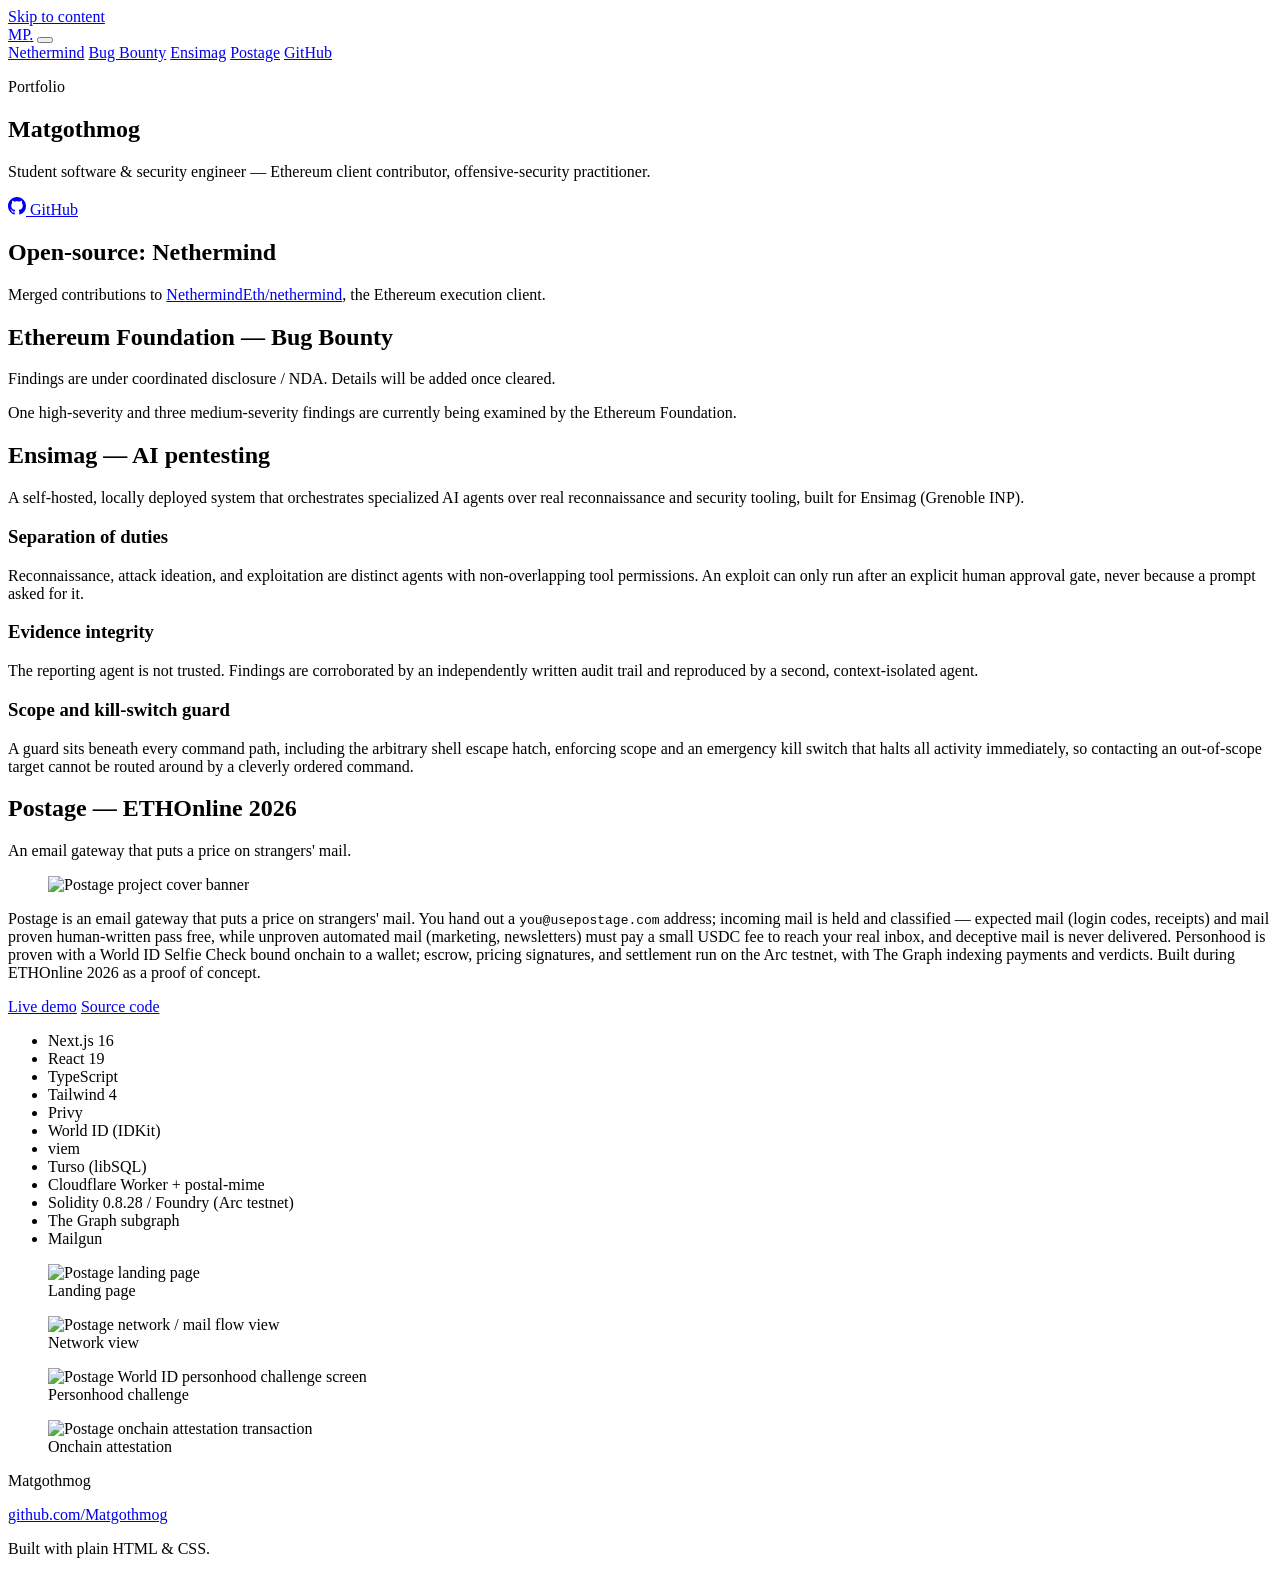
==== src/index.html @ 0086d5f5 "Initial commit" ====
<!DOCTYPE html>
<html lang="en">
<head>
<meta charset="UTF-8">
<meta name="viewport" content="width=device-width, initial-scale=1.0">
<title>Matgothmog — Student Software &amp; Security Engineer</title>
<meta name="description" content="Portfolio of Matgothmog — Ethereum client contributor and offensive-security practitioner.">
<link rel="icon" href="data:image/svg+xml,%3Csvg xmlns='http://www.w3.org/2000/svg' viewBox='0 0 64 64'%3E%3Crect width='64' height='64' rx='12' fill='%230d1117'/%3E%3Ctext x='32' y='43' font-family='monospace' font-size='30' font-weight='700' fill='%2345e8c8' text-anchor='middle'%3EM%3C/text%3E%3C/svg%3E">
<link rel="stylesheet" href="assets/css/style.css">
</head>
<body>

<a class="skip-link" href="#main">Skip to content</a>

<header class="site-header">
  <div class="wrap header-inner">
    <a class="brand" href="#top">MP<span class="brand-dot">.</span></a>
    <button class="nav-toggle" id="navToggle" aria-expanded="false" aria-controls="siteNav" aria-label="Toggle navigation">
      <span></span><span></span><span></span>
    </button>
    <nav class="site-nav" id="siteNav">
      <a href="#nethermind">Nethermind</a>
      <a href="#bug-bounty">Bug Bounty</a>
      <a href="#ensimag-pentest">Ensimag</a>
      <a href="#postage">Postage</a>
      <a class="nav-cta" href="https://github.com/Matgothmog" target="_blank" rel="noopener">GitHub</a>
    </nav>
  </div>
</header>

<main id="main">

  <section class="hero" id="top">
    <div class="wrap hero-inner">
      <p class="hero-eyebrow">Portfolio</p>
      <h1>Matgothmog</h1>
      <p class="hero-tagline">Student software &amp; security engineer — Ethereum client contributor, offensive-security practitioner.</p>
      <div class="hero-links">
        <a class="btn btn-primary" href="https://github.com/Matgothmog" target="_blank" rel="noopener">
          <svg class="icon" viewBox="0 0 16 16" width="18" height="18" aria-hidden="true"><path fill="currentColor" d="M8 0C3.58 0 0 3.58 0 8c0 3.54 2.29 6.53 5.47 7.59.4.07.55-.17.55-.38 0-.19-.01-.82-.01-1.49-2.01.37-2.53-.49-2.69-.94-.09-.23-.48-.94-.82-1.13-.28-.15-.68-.52-.01-.53.63-.01 1.08.58 1.23.82.72 1.21 1.87.87 2.33.66.07-.52.28-.87.51-1.07-1.78-.2-3.64-.89-3.64-3.95 0-.87.31-1.59.82-2.15-.08-.2-.36-1.02.08-2.12 0 0 .67-.21 2.2.82.64-.18 1.32-.27 2-.27.68 0 1.36.09 2 .27 1.53-1.04 2.2-.82 2.2-.82.44 1.1.16 1.92.08 2.12.51.56.82 1.27.82 2.15 0 3.07-1.87 3.75-3.65 3.95.29.25.54.73.54 1.48 0 1.07-.01 1.93-.01 2.2 0 .21.15.46.55.38A8.01 8.01 0 0 0 16 8c0-4.42-3.58-8-8-8Z"/></svg>
          <span>GitHub</span>
        </a>
      </div>
    </div>
  </section>

  <section class="section" id="nethermind">
    <div class="wrap">
      <header class="section-head">
        <h2>Open-source: Nethermind</h2>
        <p class="section-intro">Merged contributions to <a href="https://github.com/NethermindEth/nethermind" target="_blank" rel="noopener">NethermindEth/nethermind</a>, the Ethereum execution client.</p>
      </header>

      <div class="card-grid">

        <!-- PR_CARDS -->

      </div>

      <!-- ALL_PRS_LINK -->
    </div>
  </section>

  <section class="section section-alt" id="bug-bounty">
    <div class="wrap">
      <header class="section-head">
        <h2>Ethereum Foundation — Bug Bounty</h2>
        <p class="section-intro">Findings are under coordinated disclosure / NDA. Details will be added once cleared.</p>
      </header>

      <div class="project-body">
        <p>One high-severity and three medium-severity findings are currently being examined by the Ethereum Foundation.</p>
      </div>
    </div>
  </section>

  <section class="section" id="ensimag-pentest">
    <div class="wrap">
      <header class="section-head">
        <h2>Ensimag — AI pentesting</h2>
        <p class="section-intro">A self-hosted, locally deployed system that orchestrates specialized AI agents over real reconnaissance and security tooling, built for Ensimag (Grenoble INP).</p>
      </header>

      <div class="card-grid">
        <article class="card">
          <h3>Separation of duties</h3>
          <p class="card-body">Reconnaissance, attack ideation, and exploitation are distinct agents with non-overlapping tool permissions. An exploit can only run after an explicit human approval gate, never because a prompt asked for it.</p>
        </article>

        <article class="card">
          <h3>Evidence integrity</h3>
          <p class="card-body">The reporting agent is not trusted. Findings are corroborated by an independently written audit trail and reproduced by a second, context-isolated agent.</p>
        </article>

        <article class="card">
          <h3>Scope and kill-switch guard</h3>
          <p class="card-body">A guard sits beneath every command path, including the arbitrary shell escape hatch, enforcing scope and an emergency kill switch that halts all activity immediately, so contacting an out-of-scope target cannot be routed around by a cleverly ordered command.</p>
        </article>
      </div>
    </div>
  </section>

  <section class="section section-alt" id="postage">
    <div class="wrap">
      <header class="section-head">
        <h2>Postage — ETHOnline 2026</h2>
        <p class="section-intro">An email gateway that puts a price on strangers' mail.</p>
      </header>

      <figure class="project-banner">
        <img src="assets/img/postage-cover.png" alt="Postage project cover banner" loading="lazy">
      </figure>

      <div class="project-body">
        <p>Postage is an email gateway that puts a price on strangers' mail. You hand out a <code>you@usepostage.com</code> address; incoming mail is held and classified — expected mail (login codes, receipts) and mail proven human-written pass free, while unproven automated mail (marketing, newsletters) must pay a small USDC fee to reach your real inbox, and deceptive mail is never delivered. Personhood is proven with a World ID Selfie Check bound onchain to a wallet; escrow, pricing signatures, and settlement run on the Arc testnet, with The Graph indexing payments and verdicts. Built during ETHOnline 2026 as a proof of concept.</p>

        <div class="project-links">
          <a class="btn btn-primary" href="https://postage-seven.vercel.app" target="_blank" rel="noopener">Live demo</a>
          <a class="btn btn-outline" href="https://github.com/Matgothmog/postage" target="_blank" rel="noopener">Source code</a>
        </div>

        <ul class="stack-tags">
          <li>Next.js 16</li>
          <li>React 19</li>
          <li>TypeScript</li>
          <li>Tailwind 4</li>
          <li>Privy</li>
          <li>World ID (IDKit)</li>
          <li>viem</li>
          <li>Turso (libSQL)</li>
          <li>Cloudflare Worker + postal-mime</li>
          <li>Solidity 0.8.28 / Foundry (Arc testnet)</li>
          <li>The Graph subgraph</li>
          <li>Mailgun</li>
        </ul>
      </div>

      <div class="gallery">
        <figure class="gallery-item">
          <img src="assets/img/postage-01-landing.png" alt="Postage landing page" loading="lazy">
          <figcaption>Landing page</figcaption>
        </figure>
        <figure class="gallery-item">
          <img src="assets/img/postage-02-network.png" alt="Postage network / mail flow view" loading="lazy">
          <figcaption>Network view</figcaption>
        </figure>
        <figure class="gallery-item">
          <img src="assets/img/postage-03-challenge.png" alt="Postage World ID personhood challenge screen" loading="lazy">
          <figcaption>Personhood challenge</figcaption>
        </figure>
        <figure class="gallery-item">
          <img src="assets/img/postage-05-attestation-tx.png" alt="Postage onchain attestation transaction" loading="lazy">
          <figcaption>Onchain attestation</figcaption>
        </figure>
      </div>
    </div>
  </section>

</main>

<footer class="site-footer">
  <div class="wrap footer-inner">
    <p>Matgothmog</p>
    <a href="https://github.com/Matgothmog" target="_blank" rel="noopener">github.com/Matgothmog</a>
    <p class="footer-note">Built with plain HTML &amp; CSS.</p>
  </div>
</footer>

<script src="assets/js/main.js"></script>
</body>
</html>
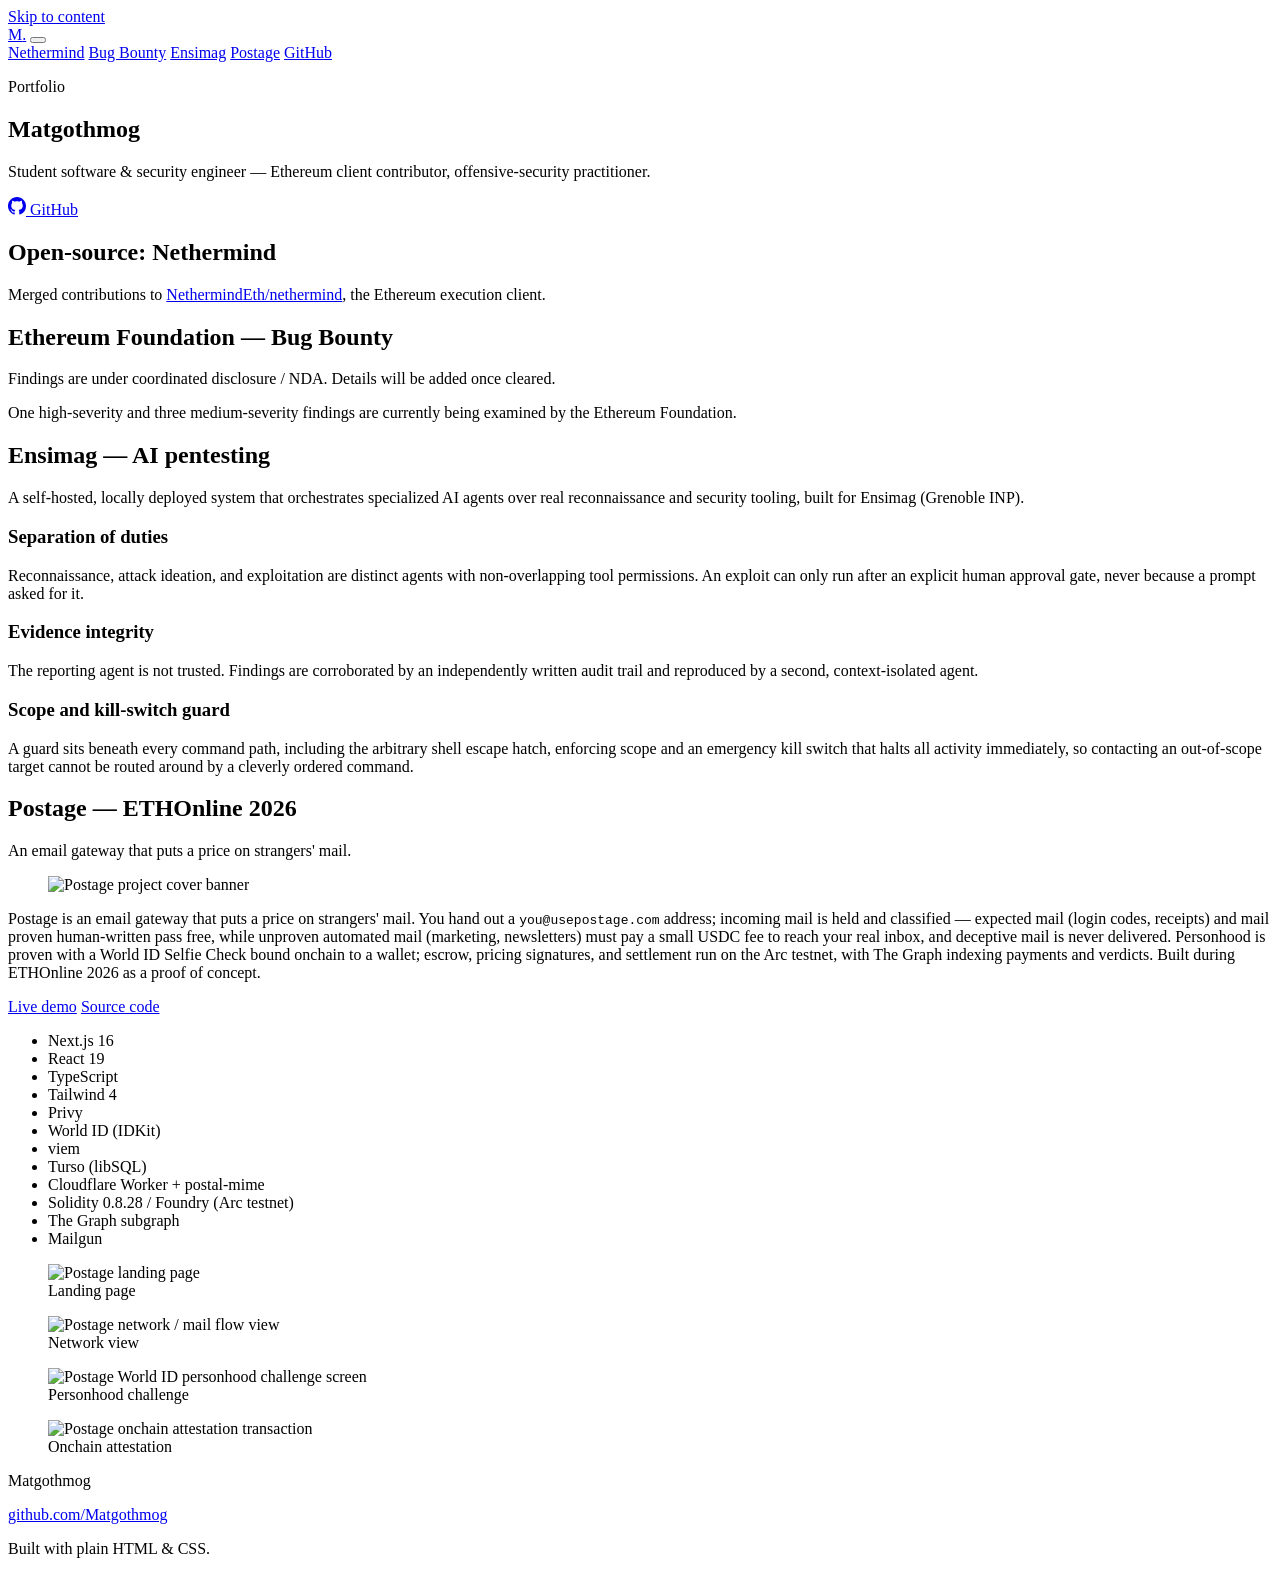
==== commit e0ac5860: "chore: update monogram to M" ====
--- a/src/index.html
+++ b/src/index.html
@@ -14,7 +14,7 @@
 
 <header class="site-header">
   <div class="wrap header-inner">
-    <a class="brand" href="#top">MP<span class="brand-dot">.</span></a>
+    <a class="brand" href="#top">M<span class="brand-dot">.</span></a>
     <button class="nav-toggle" id="navToggle" aria-expanded="false" aria-controls="siteNav" aria-label="Toggle navigation">
       <span></span><span></span><span></span>
     </button>
